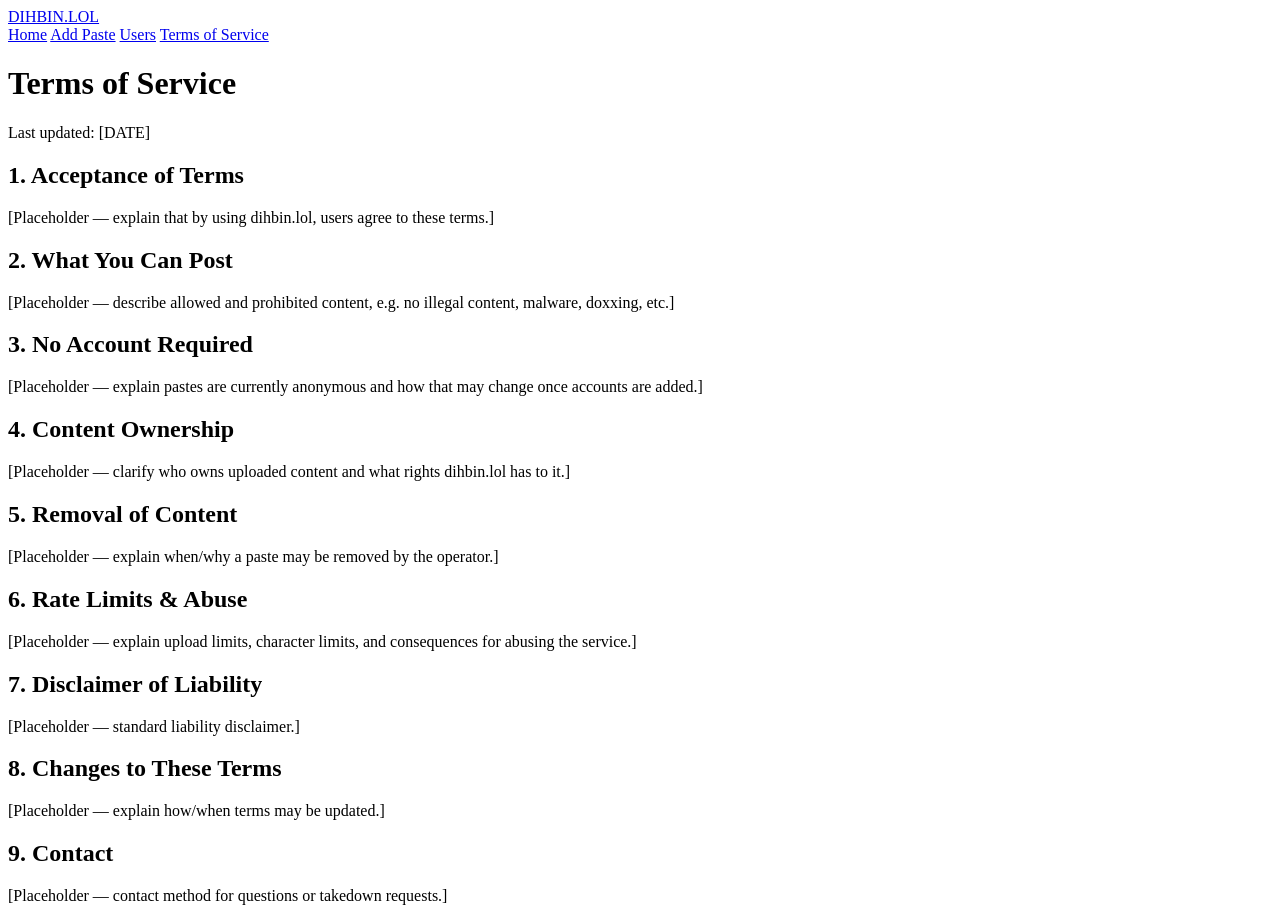
==== tos.html @ 4aca4fe4 "Add files via upload" ====
<!DOCTYPE html>
<html lang="en">
<head>
<meta charset="UTF-8">
<meta name="viewport" content="width=device-width, initial-scale=1.0">
<title>Terms of Service — dihbin.lol</title>
<link rel="preconnect" href="https://fonts.googleapis.com">
<link rel="preconnect" href="https://fonts.gstatic.com" crossorigin>
<link href="https://fonts.googleapis.com/css2?family=Bebas+Neue&family=IBM+Plex+Mono:wght@400;500;600&display=swap" rel="stylesheet">
<link rel="stylesheet" href="assets/style.css">
</head>
<body>

<div class="field">
  <div class="blob blob-c"></div>
  <div class="blob blob-a"></div>
  <div class="blob blob-b"></div>
</div>
<div class="grain"></div>

<nav class="topnav">
  <a class="brand" href="index2.php">DIHBIN.LOL</a>
  <div class="nav-links">
    <a href="index2.php">Home</a>
    <a href="upload.html">Add Paste</a>
    <a href="users.html">Users</a>
    <a href="tos.html">Terms of Service</a>
  </div>
</nav>

<div class="center-page">
  <div class="board tos-board">
    <h1>Terms of Service</h1>
    <p>Last updated: [DATE]</p>

    <h2>1. Acceptance of Terms</h2>
    <p>[Placeholder — explain that by using dihbin.lol, users agree to these terms.]</p>

    <h2>2. What You Can Post</h2>
    <p>[Placeholder — describe allowed and prohibited content, e.g. no illegal content, malware, doxxing, etc.]</p>

    <h2>3. No Account Required</h2>
    <p>[Placeholder — explain pastes are currently anonymous and how that may change once accounts are added.]</p>

    <h2>4. Content Ownership</h2>
    <p>[Placeholder — clarify who owns uploaded content and what rights dihbin.lol has to it.]</p>

    <h2>5. Removal of Content</h2>
    <p>[Placeholder — explain when/why a paste may be removed by the operator.]</p>

    <h2>6. Rate Limits & Abuse</h2>
    <p>[Placeholder — explain upload limits, character limits, and consequences for abusing the service.]</p>

    <h2>7. Disclaimer of Liability</h2>
    <p>[Placeholder — standard liability disclaimer.]</p>

    <h2>8. Changes to These Terms</h2>
    <p>[Placeholder — explain how/when terms may be updated.]</p>

    <h2>9. Contact</h2>
    <p>[Placeholder — contact method for questions or takedown requests.]</p>
  </div>
</div>

<script src="assets/blobs.js"></script>
</body>
</html>
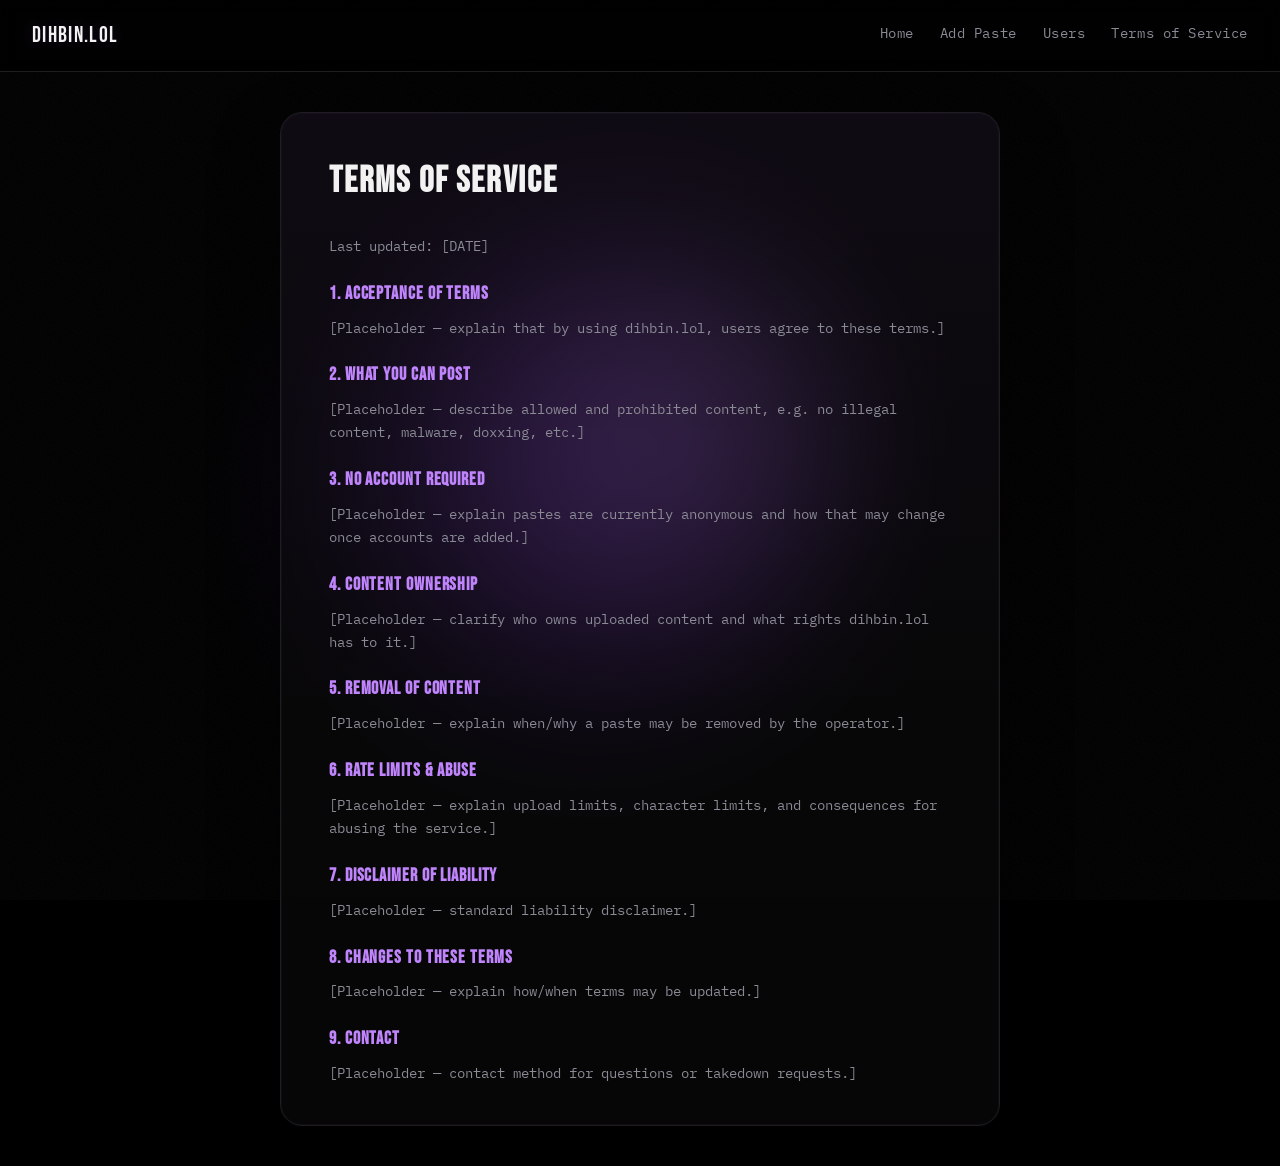
==== commit 1d8259eb: "man die man" ====
--- a/tos.html
+++ b/tos.html
@@ -19,9 +19,9 @@
 <div class="grain"></div>
 
 <nav class="topnav">
-  <a class="brand" href="index2.php">DIHBIN.LOL</a>
+  <a class="brand" href="index.html">DIHBIN.LOL</a>
   <div class="nav-links">
-    <a href="index2.php">Home</a>
+    <a href="index.html">Home</a>
     <a href="upload.html">Add Paste</a>
     <a href="users.html">Users</a>
     <a href="tos.html">Terms of Service</a>
--- a/assets/style.css
+++ b/assets/style.css
@@ -0,0 +1,564 @@
+:root {
+  --bg: #000;
+  --panel: #0a0a0a;
+  --panel-2: #111;
+  --border: #1e1e1e;
+  --text: #f2f2f2;
+  --muted: #8a8a95;
+  --violet: #a855f7;
+  --violet2: #c084fc;
+  --glow: rgba(168, 85, 247, 0.6);
+  --glow-soft: rgba(168, 85, 247, 0.18);
+}
+
+* { margin: 0; padding: 0; box-sizing: border-box; }
+
+html, body { height: 100%; }
+
+body {
+  background: var(--bg);
+  color: var(--text);
+  font-family: 'IBM Plex Mono', monospace;
+  line-height: 1.6;
+  min-height: 100svh;
+  position: relative;
+}
+
+a { color: inherit; }
+
+::selection { background: var(--violet); color: #000; }
+
+/* ---------- reactive blob background, shared by every page ---------- */
+.field {
+  position: fixed;
+  inset: 0;
+  z-index: 0;
+  overflow: hidden;
+  filter: blur(60px);
+  pointer-events: none;
+}
+
+.blob {
+  position: absolute;
+  top: 50%;
+  left: 50%;
+  width: 42vmax;
+  height: 42vmax;
+  border-radius: 50%;
+  will-change: transform, opacity;
+  mix-blend-mode: screen;
+}
+
+.blob-a { background: radial-gradient(circle, var(--violet) 0%, transparent 70%); opacity: .5; }
+.blob-b { background: radial-gradient(circle, #fff 0%, transparent 70%); opacity: .1; width: 30vmax; height: 30vmax; }
+.blob-c { background: radial-gradient(circle, #6d28d9 0%, transparent 70%); opacity: .45; width: 50vmax; height: 50vmax; }
+
+.field::after {
+  content: "";
+  position: absolute;
+  inset: 0;
+  background: radial-gradient(ellipse 100% 100% at 50% 50%, transparent 30%, rgba(0,0,0,.9) 100%);
+}
+
+.grain {
+  position: fixed;
+  inset: 0;
+  z-index: 1;
+  opacity: .04;
+  pointer-events: none;
+  background-image: url("data:image/svg+xml,%3Csvg xmlns='http://www.w3.org/2000/svg' width='120' height='120'%3E%3Cfilter id='n'%3E%3CfeTurbulence type='fractalNoise' baseFrequency='0.9' numOctaves='2' stitchTiles='stitch'/%3E%3C/filter%3E%3Crect width='100%25' height='100%25' filter='url(%23n)'/%3E%3C/svg%3E");
+  animation: grain 1s steps(4) infinite;
+}
+
+@keyframes grain {
+  0%   { transform: translate(0,0); }
+  25%  { transform: translate(-2%,1%); }
+  50%  { transform: translate(1%,-2%); }
+  75%  { transform: translate(-1%,-1%); }
+  100% { transform: translate(0,0); }
+}
+
+/* ---------- nav ---------- */
+.topnav {
+  position: sticky;
+  top: 0;
+  z-index: 20;
+  display: flex;
+  align-items: center;
+  justify-content: space-between;
+  flex-wrap: wrap;
+  gap: 14px;
+  padding: 18px 32px;
+  background: rgba(0,0,0,.75);
+  backdrop-filter: blur(10px);
+  border-bottom: 1px solid var(--border);
+}
+
+.topnav .brand {
+  font-family: 'Bebas Neue', sans-serif;
+  font-size: 22px;
+  letter-spacing: .06em;
+  text-decoration: none;
+  color: var(--text);
+  text-shadow: 0 0 14px var(--glow-soft);
+}
+
+.topnav .nav-links {
+  display: flex;
+  gap: 26px;
+  flex-wrap: wrap;
+}
+
+.topnav .nav-links a {
+  text-decoration: none;
+  color: var(--muted);
+  font-size: 13.5px;
+  letter-spacing: .04em;
+  position: relative;
+  padding-bottom: 4px;
+  transition: color .25s ease;
+}
+
+.topnav .nav-links a::after {
+  content: "";
+  position: absolute;
+  left: 0;
+  right: 100%;
+  bottom: 0;
+  height: 1px;
+  background: var(--violet);
+  box-shadow: 0 0 8px var(--glow);
+  transition: right .25s ease;
+}
+
+.topnav .nav-links a:hover { color: var(--text); }
+.topnav .nav-links a:hover::after { right: 0; }
+
+/* ---------- generic board ---------- */
+.board {
+  position: relative;
+  padding: 40px 48px;
+  border-radius: 22px;
+  border: 1px solid var(--border);
+  background: linear-gradient(180deg, rgba(168,85,247,.05), transparent 60%), rgba(10,10,10,.6);
+  backdrop-filter: blur(6px);
+  box-shadow: 0 0 0 1px rgba(168,85,247,.05) inset, 0 30px 80px -20px rgba(0,0,0,.9);
+  transition: box-shadow .4s ease, border-color .4s ease;
+}
+
+.board:hover {
+  border-color: rgba(168,85,247,.35);
+  box-shadow: 0 0 40px 4px var(--glow-soft), 0 30px 80px -20px rgba(0,0,0,.9);
+}
+
+/* ---------- hero ---------- */
+.hero {
+  text-align: center;
+  padding: 70px 24px 40px;
+}
+
+.hero .eggplant {
+  font-size: clamp(56px, 10vw, 96px);
+  line-height: 1;
+  filter: drop-shadow(0 0 24px var(--glow));
+  animation: floaty 5s ease-in-out infinite;
+  display: inline-block;
+}
+
+@keyframes floaty {
+  0%, 100% { transform: translateY(0) rotate(-2deg); }
+  50% { transform: translateY(-8px) rotate(2deg); }
+}
+
+.hero .sub {
+  margin-top: 14px;
+  font-family: 'Bebas Neue', sans-serif;
+  font-size: clamp(30px, 6vw, 52px);
+  letter-spacing: .08em;
+  text-transform: lowercase;
+  color: var(--text);
+  text-shadow: 0 0 20px var(--glow-soft);
+}
+
+/* ---------- search board ---------- */
+.search-board {
+  max-width: 900px;
+  margin: 0 auto 40px;
+  display: flex;
+  flex-wrap: wrap;
+  gap: 12px;
+  align-items: center;
+}
+
+.field-group {
+  display: flex;
+  flex-direction: column;
+  gap: 6px;
+  flex: 1 1 200px;
+}
+
+.field-group label {
+  font-size: 10.5px;
+  letter-spacing: .12em;
+  text-transform: uppercase;
+  color: var(--muted);
+}
+
+input[type="text"], input[type="search"], select, textarea {
+  background: var(--panel-2);
+  border: 1px solid var(--border);
+  border-radius: 10px;
+  color: var(--text);
+  font-family: 'IBM Plex Mono', monospace;
+  font-size: 14px;
+  padding: 11px 14px;
+  outline: none;
+  transition: border-color .25s ease, box-shadow .25s ease;
+}
+
+input[type="text"]:focus, input[type="search"]:focus, select:focus, textarea:focus {
+  border-color: var(--violet);
+  box-shadow: 0 0 0 3px var(--glow-soft);
+}
+
+.btn {
+  display: inline-flex;
+  align-items: center;
+  justify-content: center;
+  gap: 8px;
+  padding: 12px 22px;
+  border-radius: 10px;
+  border: 1px solid var(--border);
+  background: var(--panel-2);
+  color: var(--text);
+  font-family: 'IBM Plex Mono', monospace;
+  font-size: 13.5px;
+  letter-spacing: .04em;
+  cursor: pointer;
+  text-decoration: none;
+  transition: transform .25s cubic-bezier(.2,.8,.2,1), border-color .25s ease, box-shadow .25s ease, background .25s ease;
+}
+
+.btn:hover {
+  border-color: rgba(168,85,247,.55);
+  background: #161616;
+  transform: translateY(-2px);
+  box-shadow: 0 12px 30px -10px var(--glow-soft), 0 0 0 1px var(--glow-soft) inset;
+}
+
+.btn-primary {
+  background: linear-gradient(135deg, var(--violet), #7c3aed);
+  border-color: transparent;
+  color: #fff;
+  font-weight: 600;
+}
+
+.btn-primary:hover {
+  box-shadow: 0 12px 30px -8px var(--glow), 0 0 0 1px rgba(255,255,255,.15) inset;
+}
+
+/* ---------- tables ---------- */
+.table-wrap {
+  max-width: 1000px;
+  margin: 0 auto 50px;
+}
+
+.table-heading {
+  display: flex;
+  align-items: center;
+  gap: 10px;
+  margin-bottom: 14px;
+  font-family: 'Bebas Neue', sans-serif;
+  font-size: 20px;
+  letter-spacing: .06em;
+  color: var(--violet2);
+}
+
+.table-heading::before {
+  content: "";
+  width: 18px;
+  height: 1px;
+  background: var(--violet);
+  box-shadow: 0 0 8px var(--glow);
+}
+
+table.pastes {
+  width: 100%;
+  border-collapse: collapse;
+  overflow: hidden;
+  border-radius: 16px;
+  border: 1px solid var(--border);
+}
+
+table.pastes thead th {
+  text-align: left;
+  font-size: 11px;
+  letter-spacing: .1em;
+  text-transform: uppercase;
+  color: var(--muted);
+  background: var(--panel);
+  padding: 14px 16px;
+  border-bottom: 1px solid var(--border);
+}
+
+table.pastes tbody td {
+  padding: 14px 16px;
+  font-size: 13.5px;
+  border-bottom: 1px solid var(--border);
+  color: var(--text);
+}
+
+table.pastes tbody tr {
+  background: rgba(255,255,255,.01);
+  cursor: pointer;
+  transition: background .2s ease;
+}
+
+table.pastes tbody tr:hover {
+  background: rgba(168,85,247,.06);
+}
+
+table.pastes tbody tr:last-child td { border-bottom: none; }
+
+table.pastes .title-link {
+  color: var(--text);
+  text-decoration: none;
+  font-weight: 500;
+}
+
+table.pastes .title-link:hover { color: var(--violet2); }
+
+.pin-tag {
+  display: inline-block;
+  margin-left: 8px;
+  padding: 2px 8px;
+  font-size: 9.5px;
+  letter-spacing: .1em;
+  text-transform: uppercase;
+  border-radius: 100px;
+  border: 1px solid rgba(168,85,247,.5);
+  color: var(--violet2);
+}
+
+.empty-row td {
+  text-align: center;
+  color: var(--muted);
+  padding: 26px 16px;
+}
+
+/* ---------- pagination ---------- */
+.pagination {
+  display: flex;
+  justify-content: center;
+  gap: 8px;
+  margin-top: 18px;
+  flex-wrap: wrap;
+}
+
+.pagination a, .pagination span {
+  min-width: 34px;
+  height: 34px;
+  display: inline-flex;
+  align-items: center;
+  justify-content: center;
+  border-radius: 8px;
+  border: 1px solid var(--border);
+  text-decoration: none;
+  font-size: 12.5px;
+  color: var(--muted);
+}
+
+.pagination a:hover { border-color: var(--violet); color: var(--text); }
+.pagination .current { background: var(--violet); border-color: var(--violet); color: #fff; }
+
+/* ---------- upload / paste view layout ---------- */
+.editor-shell {
+  position: relative;
+  z-index: 3;
+  height: 100svh;
+  display: flex;
+}
+
+.editor-main {
+  flex: 1;
+  padding: 24px;
+  transition: margin-right .35s cubic-bezier(.2,.8,.2,1);
+}
+
+.editor-main textarea,
+.editor-main .content-view {
+  width: 100%;
+  height: 100%;
+  resize: none;
+  font-size: 14.5px;
+  line-height: 1.7;
+  padding: 28px;
+  border-radius: 18px;
+  white-space: pre-wrap;
+  word-break: break-word;
+  overflow-y: auto;
+}
+
+.editor-main .content-view { display: block; }
+
+.side-panel {
+  width: 320px;
+  flex-shrink: 0;
+  border-left: 1px solid var(--border);
+  background: rgba(6,6,6,.85);
+  backdrop-filter: blur(10px);
+  padding: 26px 22px;
+  display: flex;
+  flex-direction: column;
+  gap: 18px;
+  transform: translateX(0);
+  transition: transform .35s cubic-bezier(.2,.8,.2,1), width .35s ease;
+  overflow-y: auto;
+}
+
+.side-panel.closed {
+  width: 0;
+  padding-left: 0;
+  padding-right: 0;
+  border-left: none;
+  transform: translateX(20px);
+  overflow: hidden;
+}
+
+.side-toggle {
+  position: fixed;
+  top: 90px;
+  right: 24px;
+  z-index: 25;
+  width: 40px;
+  height: 40px;
+  border-radius: 50%;
+  border: 1px solid var(--border);
+  background: var(--panel-2);
+  color: var(--text);
+  cursor: pointer;
+  font-size: 16px;
+  transition: right .35s cubic-bezier(.2,.8,.2,1), border-color .25s ease, transform .25s ease;
+}
+
+.side-toggle:hover { border-color: var(--violet); transform: scale(1.06); }
+
+.side-panel-header {
+  font-family: 'Bebas Neue', sans-serif;
+  font-size: 24px;
+  letter-spacing: .06em;
+  text-decoration: none;
+  color: var(--text);
+  text-shadow: 0 0 16px var(--glow-soft);
+}
+
+.char-count {
+  font-size: 11px;
+  color: var(--muted);
+  text-align: right;
+}
+
+.char-count.warn { color: #f87171; }
+
+.meta-line {
+  font-size: 12px;
+  color: var(--muted);
+  display: flex;
+  justify-content: space-between;
+}
+
+.status-msg {
+  font-size: 12.5px;
+  padding: 10px 12px;
+  border-radius: 10px;
+  border: 1px solid var(--border);
+  display: none;
+}
+
+.status-msg.show { display: block; }
+.status-msg.error { border-color: rgba(248,113,113,.5); color: #f87171; }
+.status-msg.ok { border-color: rgba(168,85,247,.5); color: var(--violet2); }
+
+/* comments */
+.comments {
+  display: flex;
+  flex-direction: column;
+  gap: 14px;
+  margin-top: 6px;
+}
+
+.comment {
+  padding: 12px 14px;
+  border: 1px solid var(--border);
+  border-radius: 12px;
+  background: var(--panel);
+}
+
+.comment .who {
+  font-size: 11.5px;
+  color: var(--violet2);
+  display: flex;
+  justify-content: space-between;
+  margin-bottom: 6px;
+}
+
+.comment .body-text {
+  font-size: 13px;
+  color: var(--text);
+  white-space: pre-wrap;
+  word-break: break-word;
+}
+
+textarea.comment-input {
+  height: 80px;
+  border-radius: 12px;
+}
+
+/* ---------- simple centered page (users / tos / coming soon) ---------- */
+.center-page {
+  position: relative;
+  z-index: 3;
+  min-height: calc(100svh - 70px);
+  display: flex;
+  align-items: center;
+  justify-content: center;
+  padding: 40px 24px;
+}
+
+.tos-board {
+  max-width: 720px;
+  width: 100%;
+}
+
+.tos-board h1 {
+  font-family: 'Bebas Neue', sans-serif;
+  font-size: 36px;
+  letter-spacing: .05em;
+  margin-bottom: 24px;
+  color: var(--text);
+}
+
+.tos-board h2 {
+  font-family: 'Bebas Neue', sans-serif;
+  font-size: 18px;
+  letter-spacing: .05em;
+  color: var(--violet2);
+  margin: 22px 0 8px;
+}
+
+.tos-board p {
+  font-size: 13.5px;
+  color: var(--muted);
+  line-height: 1.7;
+}
+
+@media (max-width: 860px) {
+  .side-panel { position: fixed; top: 0; right: 0; height: 100svh; z-index: 24; width: 300px; }
+  .editor-main { margin-right: 0 !important; }
+}
+
+@media (max-width: 560px) {
+  .topnav { padding: 14px 18px; }
+  .board { padding: 30px 24px; }
+  .search-board { flex-direction: column; align-items: stretch; }
+}
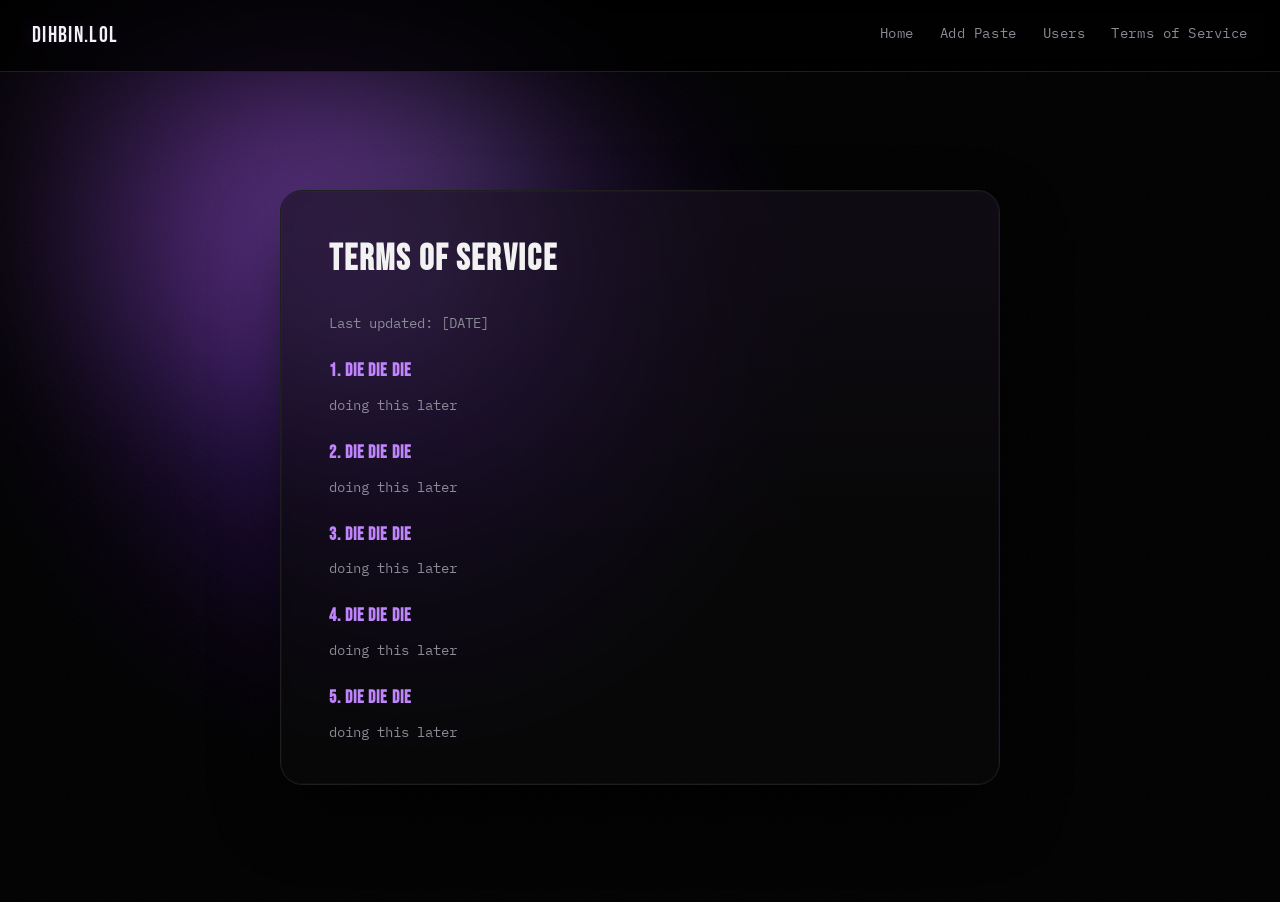
==== commit f3772080: "Update Terms of Service sections with placeholders fasffa" ====
--- a/tos.html
+++ b/tos.html
@@ -33,32 +33,20 @@
     <h1>Terms of Service</h1>
     <p>Last updated: [DATE]</p>
 
-    <h2>1. Acceptance of Terms</h2>
-    <p>[Placeholder — explain that by using dihbin.lol, users agree to these terms.]</p>
+    <h2>1. DIE DIE DIE</h2>
+    <p>doing this later</p>
 
-    <h2>2. What You Can Post</h2>
-    <p>[Placeholder — describe allowed and prohibited content, e.g. no illegal content, malware, doxxing, etc.]</p>
+    <h2>2. DIE DIE DIE</h2>
+    <p>doing this later</p>
 
-    <h2>3. No Account Required</h2>
-    <p>[Placeholder — explain pastes are currently anonymous and how that may change once accounts are added.]</p>
+    <h2>3. DIE DIE DIE</h2>
+    <p>doing this later</p>
 
-    <h2>4. Content Ownership</h2>
-    <p>[Placeholder — clarify who owns uploaded content and what rights dihbin.lol has to it.]</p>
+    <h2>4. DIE DIE DIE</h2>
+    <p>doing this later</p>
 
-    <h2>5. Removal of Content</h2>
-    <p>[Placeholder — explain when/why a paste may be removed by the operator.]</p>
-
-    <h2>6. Rate Limits & Abuse</h2>
-    <p>[Placeholder — explain upload limits, character limits, and consequences for abusing the service.]</p>
-
-    <h2>7. Disclaimer of Liability</h2>
-    <p>[Placeholder — standard liability disclaimer.]</p>
-
-    <h2>8. Changes to These Terms</h2>
-    <p>[Placeholder — explain how/when terms may be updated.]</p>
-
-    <h2>9. Contact</h2>
-    <p>[Placeholder — contact method for questions or takedown requests.]</p>
+    <h2>5. DIE DIE DIE</h2>
+    <p>doing this later</p>
   </div>
 </div>
 
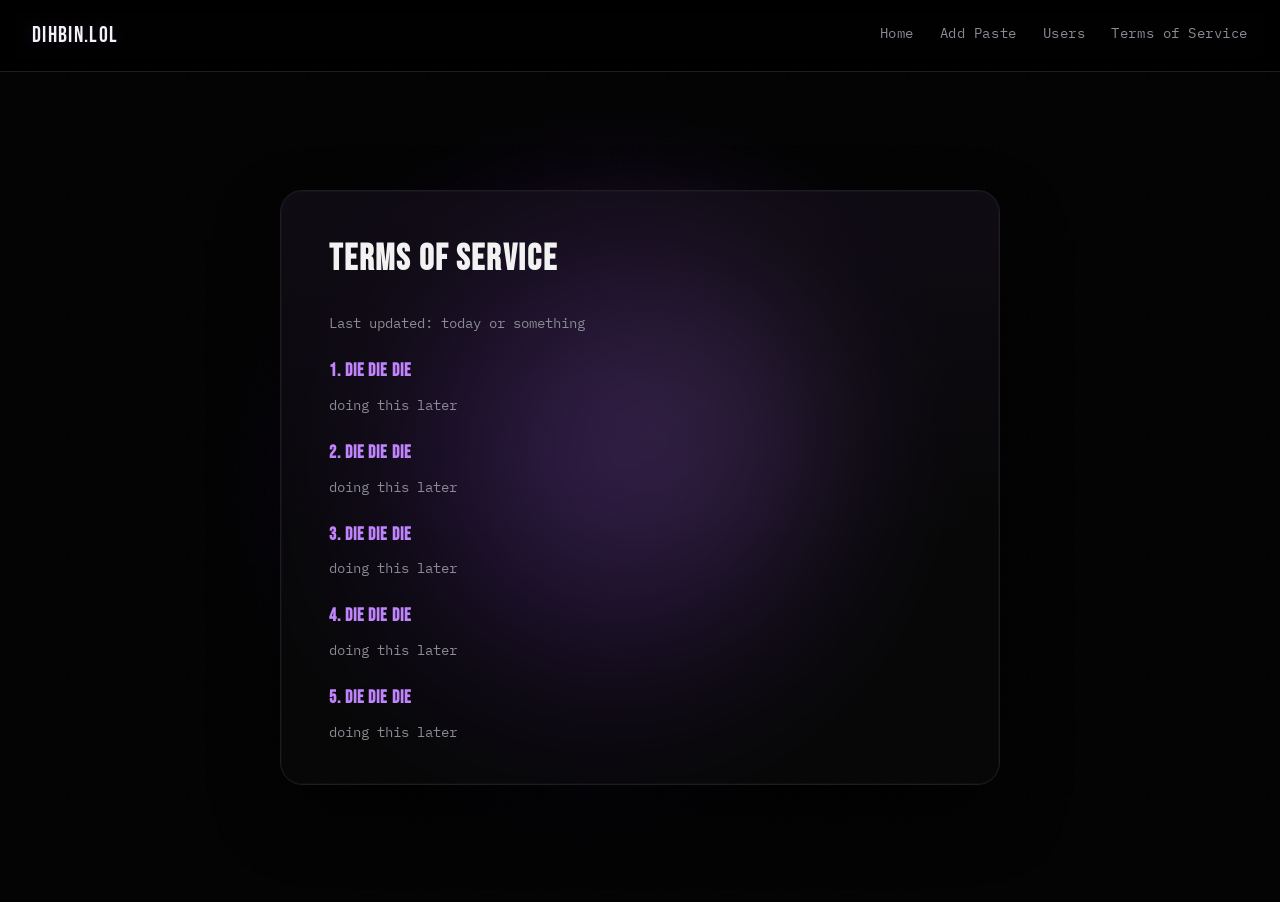
==== commit a3cc127f: "Update last updated date in Terms of Servicefsdfasf" ====
--- a/tos.html
+++ b/tos.html
@@ -31,7 +31,7 @@
 <div class="center-page">
   <div class="board tos-board">
     <h1>Terms of Service</h1>
-    <p>Last updated: [DATE]</p>
+    <p>Last updated: today or something</p>
 
     <h2>1. DIE DIE DIE</h2>
     <p>doing this later</p>
